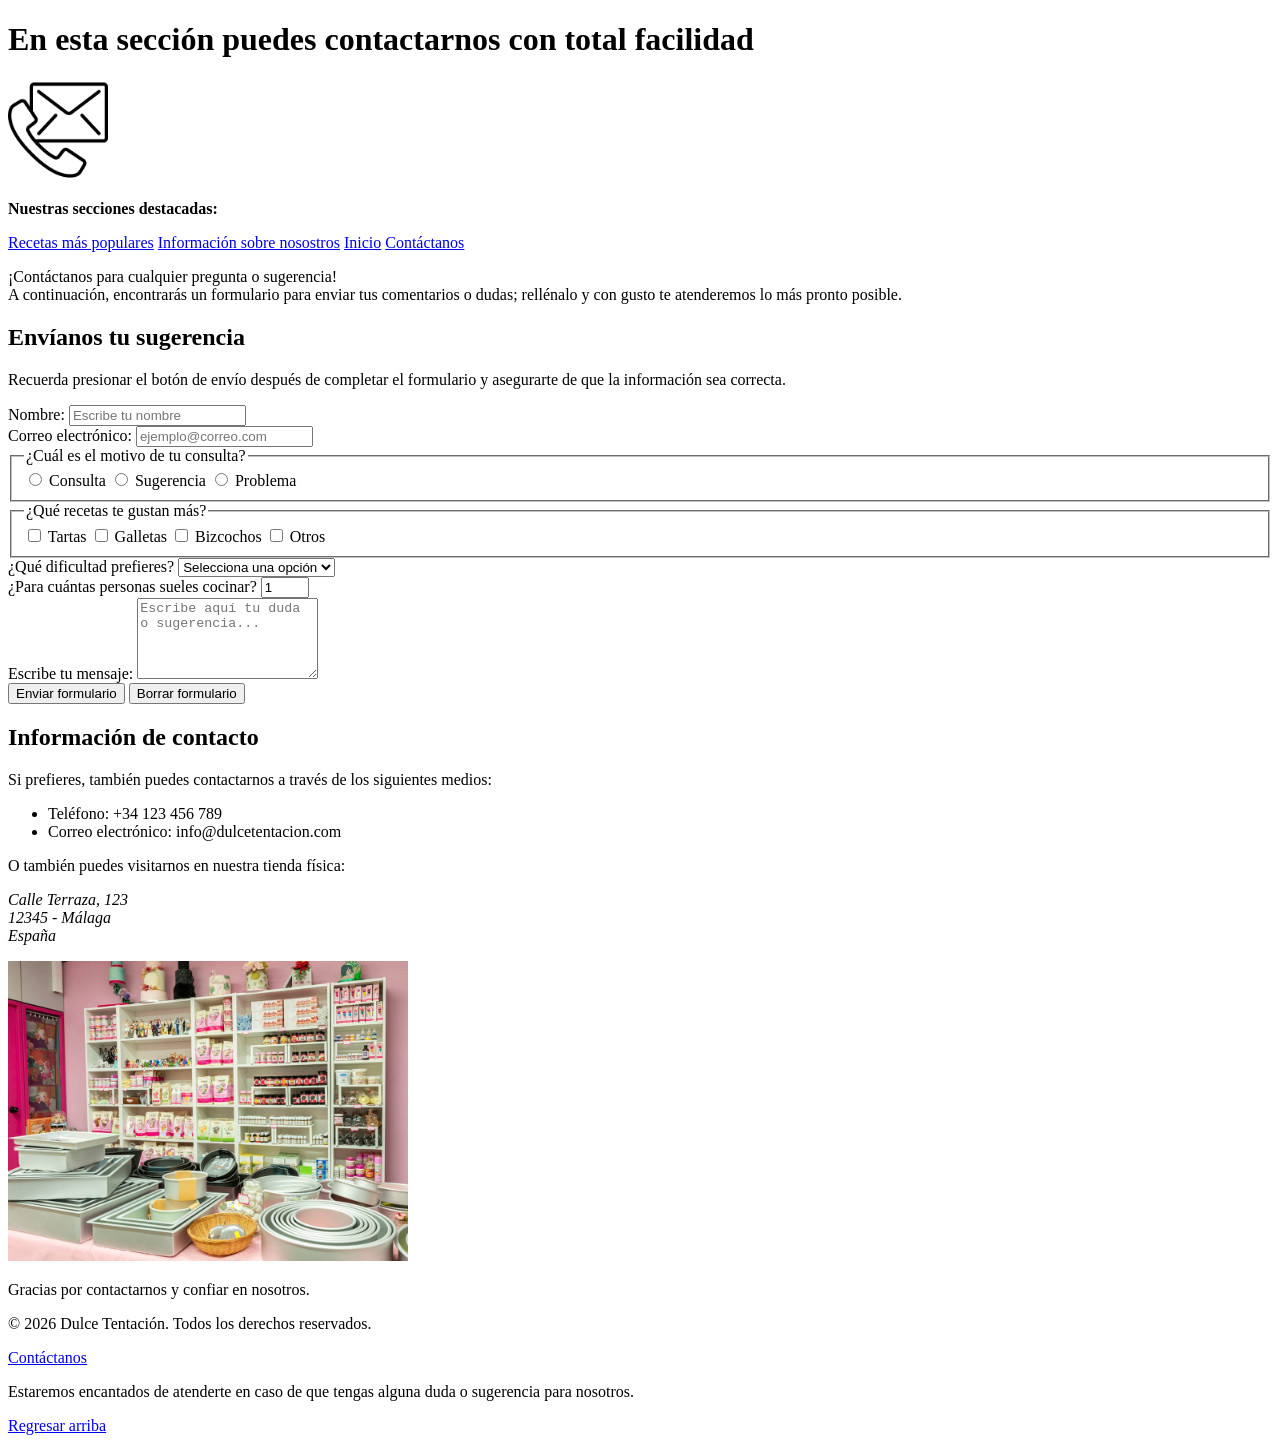
==== contacto.html @ e2bfa8ef "Primera versión de la pagina web (solo HTML) Es el esqueleto con HTML del cual se va a construir la " ====
<!DOCTYPE html>
<html lang="es">

<head>
    <meta charset="UTF-8">
    <meta name="viewport" content="width=device-width, initial-scale=1.0">
    <meta name="author" content="Moises">
    <meta name="description" content="Contacta con Dulce Tentación">
    <title>Dulce Tentación | Contacto</title>
    <link rel="stylesheet" href="css/estilos.css">
    <link rel="icon" href="img/favicon.ico" type="image/x-icon">

</head>

<body>

    <header>
        <!-- Logo y título -->
        <h1>En esta sección puedes contactarnos con total facilidad</h1>
        <img src="img/contacto.png" alt="Logo de Contacto de Dulce Tentación" width="100" height="100" loading="lazy">

        <nav>
            <!-- Navegación -->
            <p><strong>Nuestras secciones destacadas:</strong></p>
            <div class="navLinks">
                <a href="recetas.html">Recetas más populares</a>
                <a href="info.html">Información sobre nosostros</a>
                <a href="index.html">Inicio</a>
                <a href="contacto.html">Contáctanos</a>
            </div>
        </nav>
    </header>

    <main>

        <section>
            <!-- Presentación del formulario -->
            <p>¡Contáctanos para cualquier pregunta o sugerencia! <br>
                A continuación, encontrarás un formulario para enviar tus comentarios o dudas; rellénalo
                y con gusto te atenderemos lo más pronto posible.</p>
        </section>

        <section>

            <h2>Envíanos tu sugerencia</h2>
            <p>Recuerda presionar el botón de envío después de completar el formulario y asegurarte de que la
                información sea correcta.</p>
            <form action="#" method="post">
                <!-- Campo de nombre -->
                <div>
                    <label for="nombre">Nombre:</label>
                    <input type="text" id="nombre" name="nombre" placeholder="Escribe tu nombre" required>
                </div>

                <!-- Campo de correo electrónico -->
                <div>
                    <label for="correo">Correo electrónico:</label>
                    <input type="email" id="correo" name="correo" placeholder="ejemplo@correo.com" required>
                </div>

                <!-- Tipo de consulta: radio -->
                <fieldset>
                    <legend>¿Cuál es el motivo de tu consulta?</legend>

                    <input type="radio" id="consulta" name="tipoConsulta" value="consulta" required>
                    <label for="consulta">Consulta</label>

                    <input type="radio" id="sugerencia" name="tipoConsulta" value="sugerencia">
                    <label for="sugerencia">Sugerencia</label>

                    <input type="radio" id="problema" name="tipoConsulta" value="problema">
                    <label for="problema">Problema</label>
                </fieldset>

                <!-- Recetas favoritas: checkbox -->
                <fieldset>
                    <legend>¿Qué recetas te gustan más?</legend>

                    <input type="checkbox" id="tartas" name="recetasFavoritas" value="tartas">
                    <label for="tartas">Tartas</label>

                    <input type="checkbox" id="galletas" name="recetasFavoritas" value="galletas">
                    <label for="galletas">Galletas</label>

                    <input type="checkbox" id="bizcochos" name="recetasFavoritas" value="bizcochos">
                    <label for="bizcochos">Bizcochos</label>

                    <input type="checkbox" id="otros" name="recetasFavoritas" value="otros">
                    <label for="otros">Otros</label>
                </fieldset>

                <!-- Dificultad: select -->
                <div>
                    <label for="dificultad">¿Qué dificultad prefieres?</label>
                    <select id="dificultad" name="dificultad" required>
                        <option value="">Selecciona una opción</option>
                        <option value="facil">Fácil</option>
                        <option value="media">Media</option>
                        <option value="dificil">Difícil</option>
                    </select>
                </div>

                <!-- Número de raciones: number -->
                <div>
                    <label for="raciones">¿Para cuántas personas sueles cocinar?</label>
                    <input type="number" id="raciones" name="raciones" min="1" max="50" value="1">
                </div>

                <!-- Mensaje: textarea -->
                <div>
                    <label for="mensaje">Escribe tu mensaje:</label>
                    <textarea id="mensaje" name="mensaje" rows="5" placeholder="Escribe aquí tu duda o sugerencia..."
                        required></textarea>
                </div>

                <!-- Botón de envío -->
                <div>
                    <button type="submit">Enviar formulario</button>
                    <button type="reset">Borrar formulario</button>
                </div>


            </form>

        </section>

        <section>
            <!-- Información de contacto -->
            <div>
                <h2>Información de contacto</h2>
                <p>Si prefieres, también puedes contactarnos a través de los siguientes medios:</p>
                <ul>
                    <li>Teléfono: +34 123 456 789</li>
                    <li>Correo electrónico: info@dulcetentacion.com</li>
                </ul>
            </div>
            <div>
                <p>O también puedes visitarnos en nuestra tienda física:</p>
                <address>
                    <p>Calle Terraza, 123<br>
                        12345 - Málaga<br>
                        España</p>
                </address>
                <img src="img/TiendaFisica.jpg" alt="Imagen de la tienda física" width="400" height="300"
                    loading="lazy">
                <p>Gracias por contactarnos y confiar en nosotros.</p>
            </div>
        </section>

    </main>

    <footer>
        <div id="pie-de-pagina">
            <p>&copy; 2026 Dulce Tentación. Todos los derechos reservados.</p>
            <a href="contacto.html">Contáctanos</a>
            <p>Estaremos encantados de atenderte en caso de que tengas alguna duda o sugerencia para nosotros.</p>
        </div>
        <div id="regresa-arriba">
            <a href="#top">Regresar arriba</a>

        </div>
    </footer>

</body>

</html>
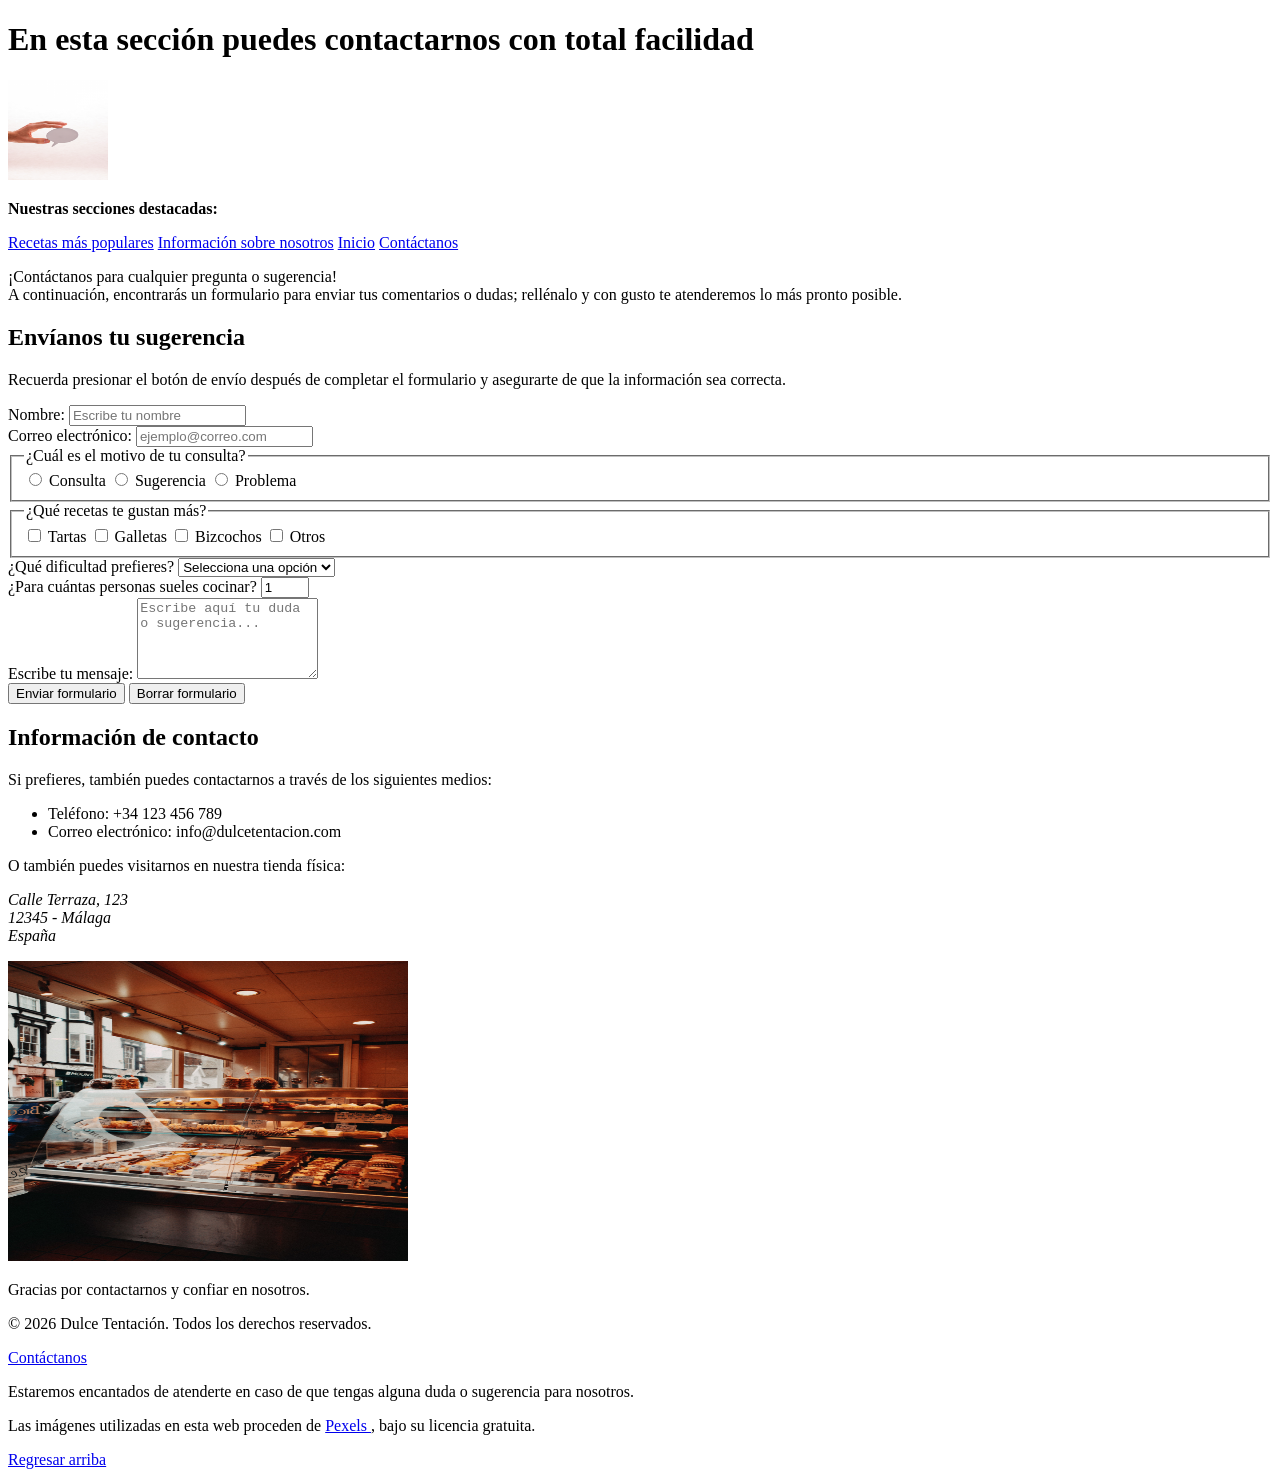
==== commit 765ce544: "Segunda versión de la web Cambio algunas imágenes ya que algunas tenían derechos de autor, esta nuev" ====
--- a/contacto.html
+++ b/contacto.html
@@ -17,14 +17,14 @@
     <header>
         <!-- Logo y título -->
         <h1>En esta sección puedes contactarnos con total facilidad</h1>
-        <img src="img/contacto.png" alt="Logo de Contacto de Dulce Tentación" width="100" height="100" loading="lazy">
+        <img src="img/contacto.jpg" alt="Logo de Contacto de Dulce Tentación" width="100" height="100" loading="lazy">
 
         <nav>
             <!-- Navegación -->
             <p><strong>Nuestras secciones destacadas:</strong></p>
             <div class="navLinks">
                 <a href="recetas.html">Recetas más populares</a>
-                <a href="info.html">Información sobre nosostros</a>
+                <a href="info.html">Información sobre nosotros</a>
                 <a href="index.html">Inicio</a>
                 <a href="contacto.html">Contáctanos</a>
             </div>
@@ -154,6 +154,14 @@
             <p>&copy; 2026 Dulce Tentación. Todos los derechos reservados.</p>
             <a href="contacto.html">Contáctanos</a>
             <p>Estaremos encantados de atenderte en caso de que tengas alguna duda o sugerencia para nosotros.</p>
+
+            <p>
+                Las imágenes utilizadas en esta web proceden de
+                <a href="https://www.pexels.com/es-es/" target="_blank" rel="noopener">
+                    Pexels
+                </a>, bajo su licencia gratuita.
+            </p>
+
         </div>
         <div id="regresa-arriba">
             <a href="#top">Regresar arriba</a>
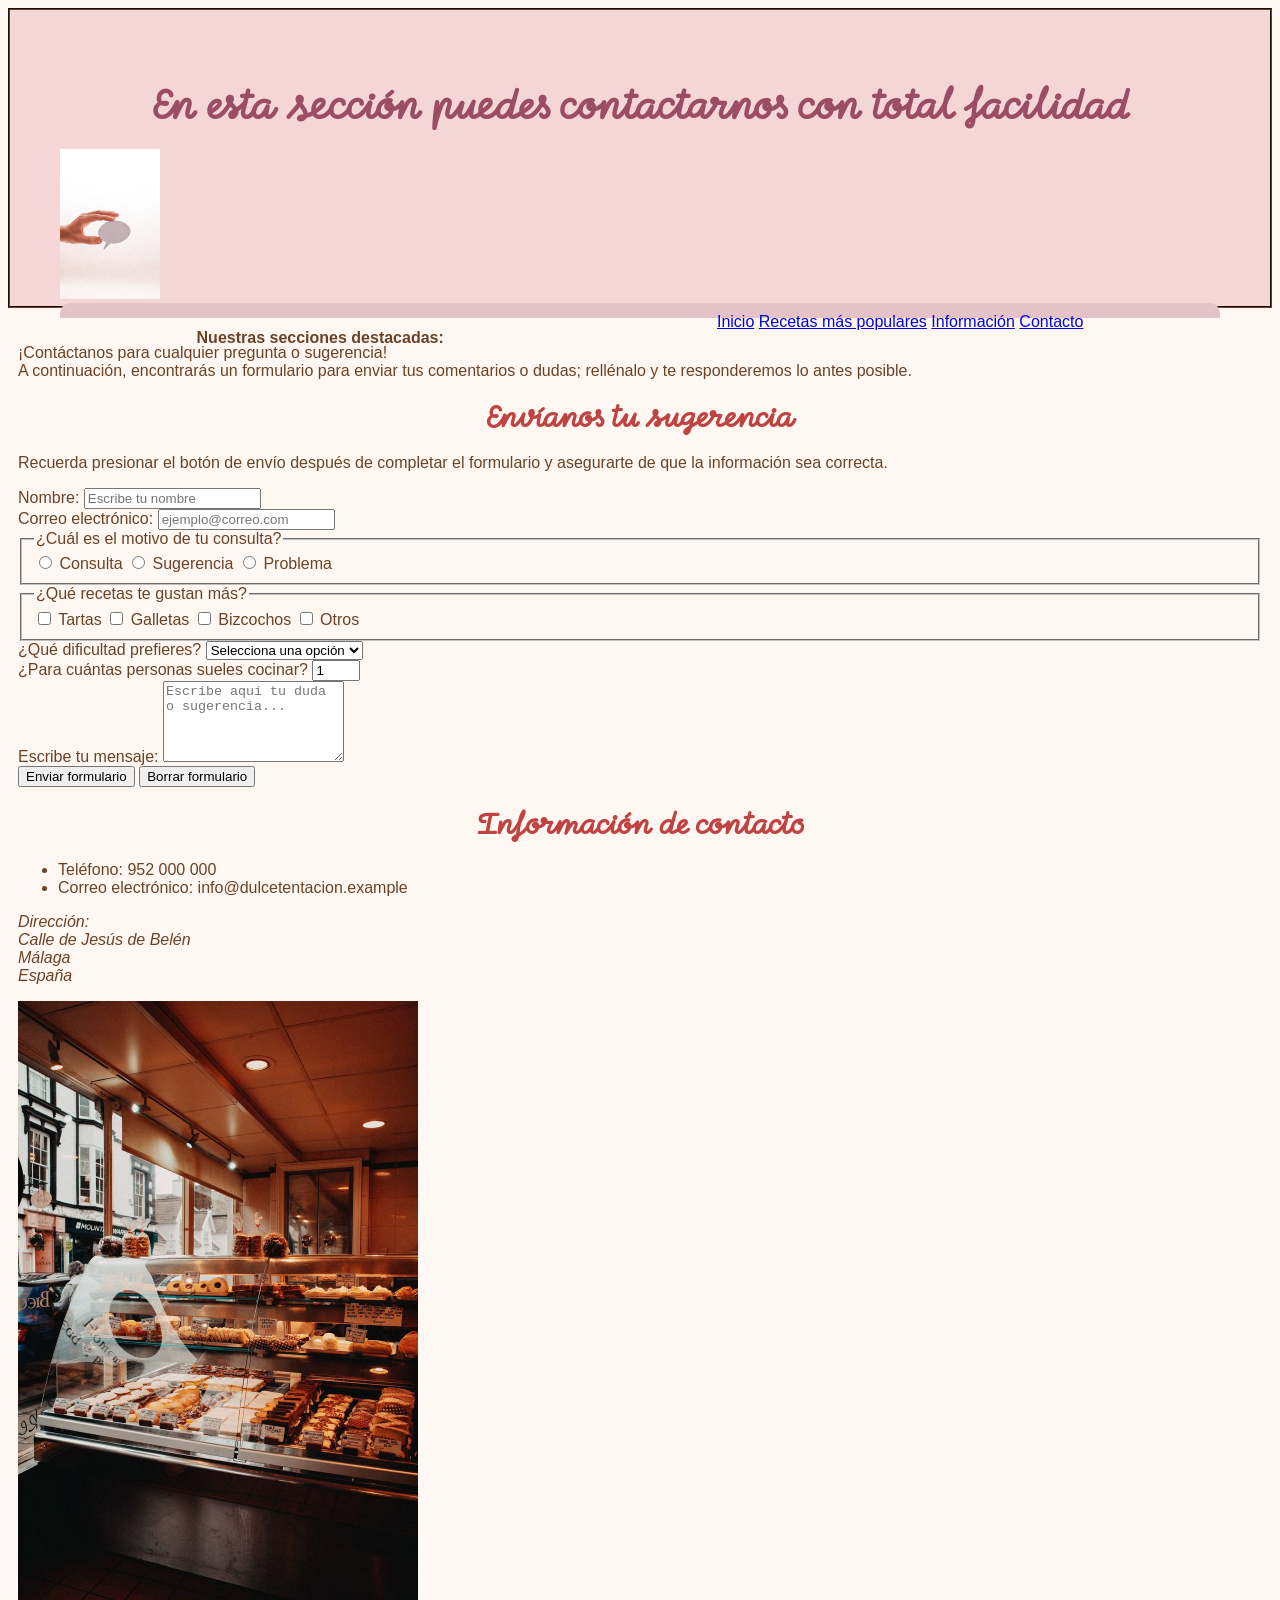
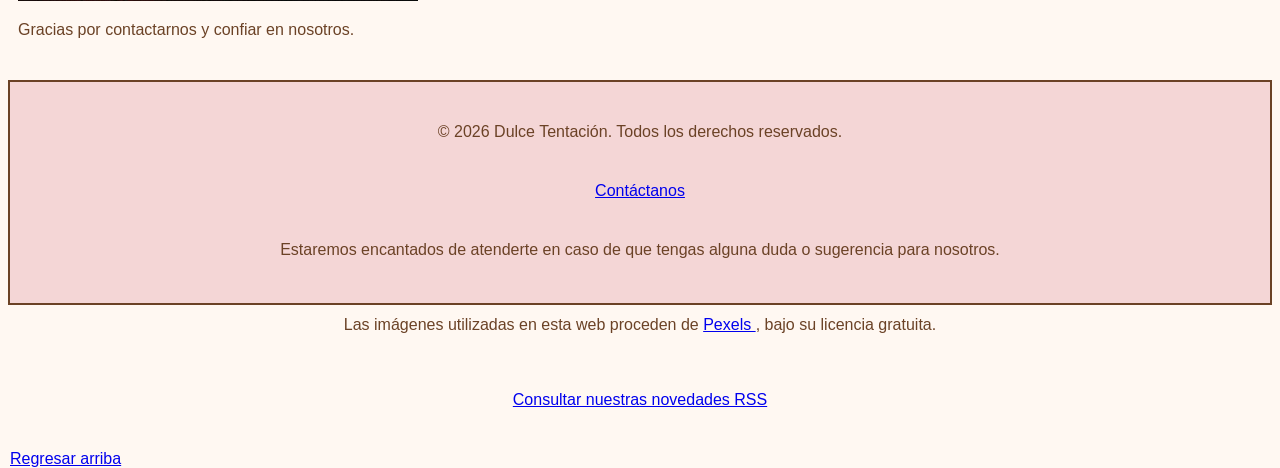
==== commit ff5cfe27: "Tercera versión de la web Aquí ya he agregado contenido en noticias.xml y he comenzado la estructura" ====
--- a/contacto.html
+++ b/contacto.html
@@ -9,24 +9,28 @@
     <title>Dulce Tentación | Contacto</title>
     <link rel="stylesheet" href="css/estilos.css">
     <link rel="icon" href="img/favicon.ico" type="image/x-icon">
+    <link rel="alternate" type="application/rss+xml" title="Novedades de Dulce Tentación" href="noticias.xml">
+    <link rel="preconnect" href="https://fonts.googleapis.com">
+<link rel="preconnect" href="https://fonts.gstatic.com" crossorigin>
+<link href="https://fonts.googleapis.com/css2?family=Momo+Signature&display=swap" rel="stylesheet">
 
 </head>
 
 <body>
 
-    <header>
+    <header id="top">
         <!-- Logo y título -->
         <h1>En esta sección puedes contactarnos con total facilidad</h1>
-        <img src="img/contacto.jpg" alt="Logo de Contacto de Dulce Tentación" width="100" height="100" loading="lazy">
+        <img src="img/contacto.jpg" alt="Mano sosteniendo una tarjeta en blanco" width="100" height="150" loading="lazy">
 
         <nav>
             <!-- Navegación -->
             <p><strong>Nuestras secciones destacadas:</strong></p>
             <div class="navLinks">
+                <a href="index.html">Inicio</a>
                 <a href="recetas.html">Recetas más populares</a>
-                <a href="info.html">Información sobre nosotros</a>
-                <a href="index.html">Inicio</a>
-                <a href="contacto.html">Contáctanos</a>
+                <a href="info.html">Información</a>
+                <a href="contacto.html">Contacto</a>
             </div>
         </nav>
     </header>
@@ -37,7 +41,7 @@
             <!-- Presentación del formulario -->
             <p>¡Contáctanos para cualquier pregunta o sugerencia! <br>
                 A continuación, encontrarás un formulario para enviar tus comentarios o dudas; rellénalo
-                y con gusto te atenderemos lo más pronto posible.</p>
+                y te responderemos lo antes posible.</p>
         </section>
 
         <section>
@@ -47,7 +51,7 @@
                 información sea correcta.</p>
             <form action="#" method="post">
                 <!-- Campo de nombre -->
-                <div>
+                <div id="formulario">
                     <label for="nombre">Nombre:</label>
                     <input type="text" id="nombre" name="nombre" placeholder="Escribe tu nombre" required>
                 </div>
@@ -128,20 +132,20 @@
             <!-- Información de contacto -->
             <div>
                 <h2>Información de contacto</h2>
-                <p>Si prefieres, también puedes contactarnos a través de los siguientes medios:</p>
+                
                 <ul>
-                    <li>Teléfono: +34 123 456 789</li>
-                    <li>Correo electrónico: info@dulcetentacion.com</li>
+                    <li>Teléfono: 952 000 000</li>
+                    <li>Correo electrónico: info@dulcetentacion.example</li>
                 </ul>
             </div>
             <div>
-                <p>O también puedes visitarnos en nuestra tienda física:</p>
                 <address>
-                    <p>Calle Terraza, 123<br>
-                        12345 - Málaga<br>
+                    <p>Dirección:<br>
+                        Calle de Jesús de Belén<br>
+                        Málaga<br>
                         España</p>
                 </address>
-                <img src="img/TiendaFisica.jpg" alt="Imagen de la tienda física" width="400" height="300"
+                <img src="img/TiendaFisica.jpg" alt="Interior de una pastelería con vitrinas de productos" width="400" height="600"
                     loading="lazy">
                 <p>Gracias por contactarnos y confiar en nosotros.</p>
             </div>
@@ -161,6 +165,7 @@
                     Pexels
                 </a>, bajo su licencia gratuita.
             </p>
+            <p><a href="noticias.xml">Consultar nuestras novedades RSS</a></p>
 
         </div>
         <div id="regresa-arriba">
--- a/css/estilos.css
+++ b/css/estilos.css
@@ -0,0 +1,229 @@
+
+/* Estilos generales para la pagin WEB */
+:root{
+    --h1: #9B4D65;
+    --h2: #bf4342ff;
+    --fondo: #FFF8F2;
+    --fondo-imagen: #edeeec;
+    --CabezeraYpie: #F4D6D6;
+    --algo: #735751ff;
+    --parrafo:#6B4226;
+    --destacar: #C74B70;
+    --bordes: #6B4226 2px;
+}
+
+html {
+  box-sizing: border-box;
+}
+
+*, *:before, *:after {
+  box-sizing: inherit;
+}
+
+.momo-signature-regular {
+  font-family: "Momo Signature", cursive;
+  font-weight: 400;
+  font-style: normal;
+}
+
+.bebas-neue-regular {
+  font-family: "Bebas Neue", sans-serif;
+  font-weight: 400;
+  font-style: normal;
+}
+
+
+.bebas-neue-regular {
+  font-family: "Bebas Neue", sans-serif;
+  font-weight: 400;
+  font-style: normal;
+}
+
+
+body{
+    background-color: var(--fondo);
+    color: var(--parrafo);
+    font-family: Bebas Neue, sans-serif;
+
+}
+
+h1{
+    color: var(--h1);
+    text-align: center;
+    font-family: Momo Signature, cursive;
+}
+
+h2{
+    color: var(--h2);
+    text-align: center;
+    font-family: Momo Signature, cursive;
+    font-family: Momo Signature, cursive;
+}
+
+#top{
+    background-color: var(--CabezeraYpie);
+    color: var(--parrafo);
+    text-align:justify;
+    padding: 50px;
+    width: 100%;
+    height: 300px;
+   border: var(--bordes) groove;
+}
+
+nav{
+    background-color: rgb(229, 194, 200);
+    color: var(--parrafo);
+    text-align: center;
+    padding: 10px;
+    width: 100%;
+    height: 100px;
+    border-radius: 10px;
+    display: flex;
+    flex-direction: row;
+    justify-content: space-around;
+    gap: 20px;
+}
+
+main{
+    margin-top: 10px;
+    background-color: var(--fondo);
+    text-align: justify;
+    padding: 10px;
+}
+
+footer{
+    background-color: var(--CabezeraYpie);
+    text-align: left;
+    color: var(--parrafo);
+    padding: auto;
+    width: 100%;
+    height: 225px;
+    margin-top: 15px;
+    border: var(--bordes) solid   ;
+}
+
+#pie-de-pagina{
+    padding: 25px;
+    display: flex;
+    flex-direction: column;       
+    justify-content: space-around;
+    align-items: center;
+    gap: 25px;
+}
+
+#pie-superior{
+    display:flex ;
+    flex-direction: row;
+    justify-content: space-around;
+    gap: 10px;
+
+}
+
+.caja-pie{
+    background-color: rgb(229, 194, 200);
+    border: var(--bordes) solid;
+    border-radius: 10%;
+    justify-content: center;
+    gap: 20px;
+    text-align: center;
+}
+
+#derechos{
+     background-color: rgb(229, 194, 200);
+    border: var(--bordes) solid;
+    border-radius: 10%;
+    justify-content: center;
+    text-align: center;
+    width: 100%;
+}
+
+/*---------------------------------------------------------------------------------------------------------------------------*/
+/* Estilos del index.html*/
+
+
+#presentacion-index{
+    display: flex;
+    flex-direction: column;
+    justify-content: space-around;
+    gap: 20px;
+
+}
+
+#explicacion-index{
+    display: grid;
+    grid-template-columns: 1fr 1fr;
+    gap: 100px;
+    align-items: center;
+}
+#explicacion-index > :first-child{
+    text-align:left ;
+    justify-content: center;
+    padding: 50px;
+}
+
+#postres-index{
+    background-color: var(--fondo-imagen);
+    color: var(--destacar);
+    display: flex;
+    flex-direction: column ;
+    justify-content: space-evenly;
+    align-items: center;
+    padding: 20px;
+}
+
+#miniaturas{
+    background-color: var(--fondo-imagen);
+    color: var(--destacar);
+    display: flex;
+    justify-content: space-evenly;
+    align-items: center;
+    gap: 150px;
+}
+
+.miniatura{
+    display: flex;
+    flex-direction: column;
+    gap: 10px;
+}
+
+
+#recIndex{
+    display: flex;
+    flex-direction: row;
+    justify-content: space-evenly;
+}
+
+#ventajas{
+    background-color: var(--fondo-imagen);
+    color: var(--parrafo);
+    display: flex;
+    flex-direction: column;
+    padding: 20px;
+}
+
+#venListaFoto{
+    display: flex;
+    flex-direction: row-reverse;
+    justify-content: space-evenly;
+}
+
+#venLista{
+    align-items: center;
+    justify-content: center;
+    padding: 20px;
+}
+
+
+
+
+
+
+
+
+
+
+
+
+
+
+
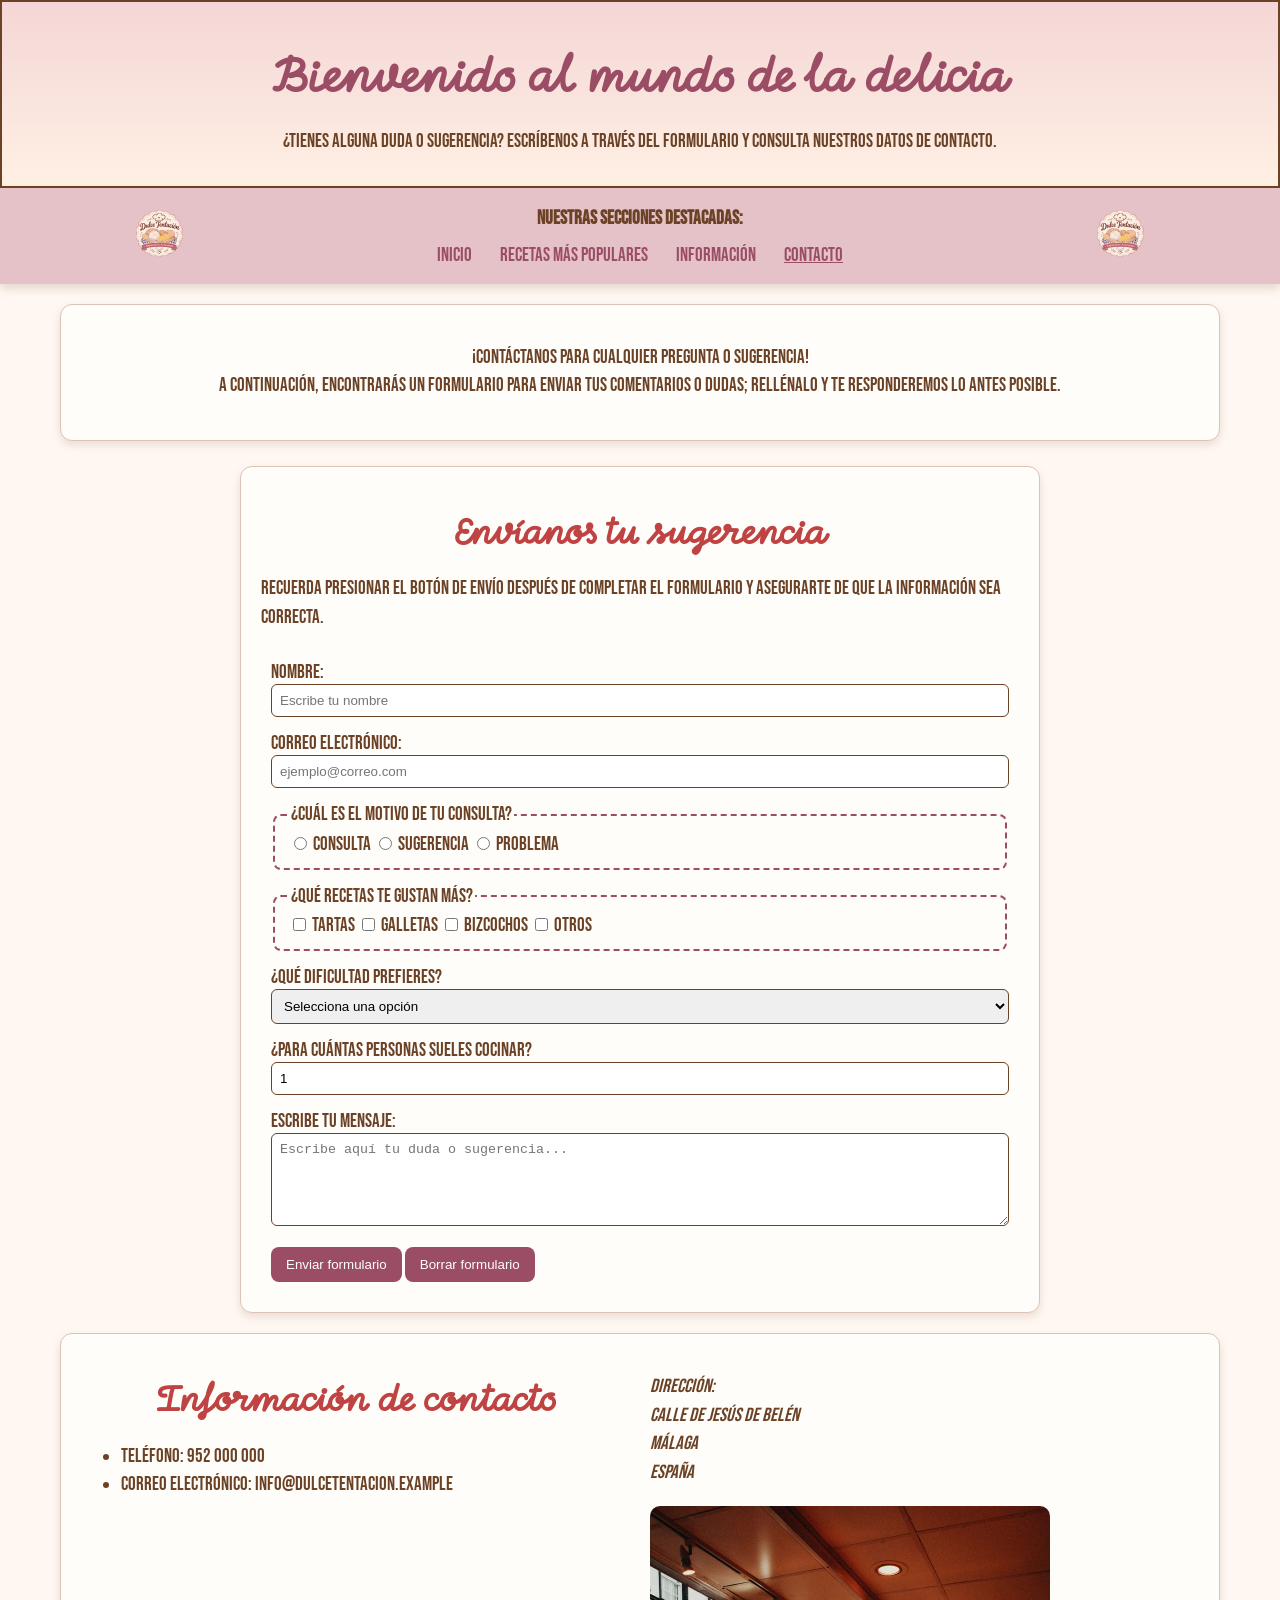
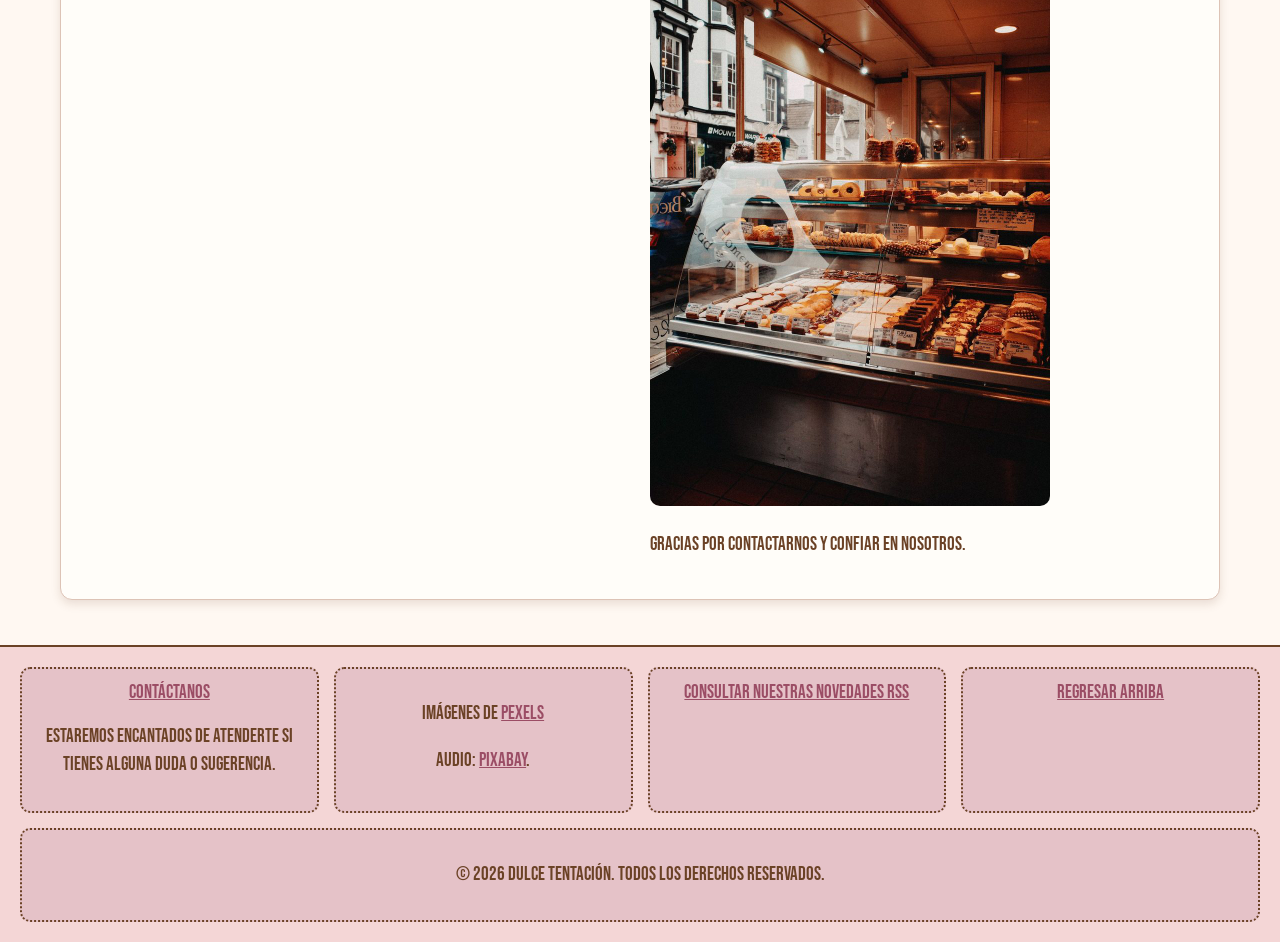
==== commit 0e99039a: "Cuarta versión de la web Aquí ya tengo casi terminada toda la parte de css y la parte de html está c" ====
--- a/contacto.html
+++ b/contacto.html
@@ -2,137 +2,108 @@
 <html lang="es">
 
 <head>
-    <meta charset="UTF-8">
-    <meta name="viewport" content="width=device-width, initial-scale=1.0">
-    <meta name="author" content="Moises">
-    <meta name="description" content="Contacta con Dulce Tentación">
+    <meta charset="utf-8" />
+    <meta content="width=device-width, initial-scale=1.0" name="viewport" />
+    <meta content="Moises" name="author" />
+    <meta content="Contacta con Dulce Tentación" name="description" />
     <title>Dulce Tentación | Contacto</title>
-    <link rel="stylesheet" href="css/estilos.css">
-    <link rel="icon" href="img/favicon.ico" type="image/x-icon">
-    <link rel="alternate" type="application/rss+xml" title="Novedades de Dulce Tentación" href="noticias.xml">
-    <link rel="preconnect" href="https://fonts.googleapis.com">
-<link rel="preconnect" href="https://fonts.gstatic.com" crossorigin>
-<link href="https://fonts.googleapis.com/css2?family=Momo+Signature&display=swap" rel="stylesheet">
-
+    <link href="css/estilos.css" rel="stylesheet" />
+    <link href="img/favicon.ico" rel="icon" type="image/x-icon" />
+    <link href="noticias.xml" rel="alternate" title="Novedades de Dulce Tentación" type="application/rss+xml" />
+    <link href="https://fonts.googleapis.com" rel="preconnect" />
+    <link crossorigin="" href="https://fonts.gstatic.com" rel="preconnect" />
+    <link href="https://fonts.googleapis.com/css2?family=Bebas+Neue&amp;family=Momo+Signature&amp;display=swap"
+        rel="stylesheet" />
 </head>
 
 <body>
+    <header id="top">
+        <h1>Bienvenido al mundo de la delicia</h1>
+        <p class="descripcion-cabecera">¿Tienes alguna duda o sugerencia? Escríbenos a través del formulario y consulta
+            nuestros datos de contacto.</p>
 
-    <header id="top">
-        <!-- Logo y título -->
-        <h1>En esta sección puedes contactarnos con total facilidad</h1>
-        <img src="img/contacto.jpg" alt="Mano sosteniendo una tarjeta en blanco" width="100" height="150" loading="lazy">
-
-        <nav>
-            <!-- Navegación -->
+    </header>
+    <nav>
+        <div class="logo"><img alt="Logo de Dulce Tentación" height="67" src="img/logo.svg" width="100" /></div>
+        <div class="navLinks">
             <p><strong>Nuestras secciones destacadas:</strong></p>
-            <div class="navLinks">
+            <div class="enlaces-navegacion">
                 <a href="index.html">Inicio</a>
                 <a href="recetas.html">Recetas más populares</a>
                 <a href="info.html">Información</a>
-                <a href="contacto.html">Contacto</a>
+                <a class="pagina-actual" href="contacto.html">Contacto</a>
             </div>
-        </nav>
-    </header>
-
-    <main>
-
-        <section>
+        </div>
+        <div class="logo"><img alt="" height="67" src="img/logo.svg" width="100" /></div>
+    </nav>
+    <main id="contenido-contacto">
+        <section class="bloque" id="introduccion-contacto">
             <!-- Presentación del formulario -->
-            <p>¡Contáctanos para cualquier pregunta o sugerencia! <br>
+            <p>¡Contáctanos para cualquier pregunta o sugerencia! <br />
                 A continuación, encontrarás un formulario para enviar tus comentarios o dudas; rellénalo
                 y te responderemos lo antes posible.</p>
         </section>
-
-        <section>
-
+        <section class="bloque" id="seccion-formulario">
             <h2>Envíanos tu sugerencia</h2>
             <p>Recuerda presionar el botón de envío después de completar el formulario y asegurarte de que la
                 información sea correcta.</p>
-            <form action="#" method="post">
-                <!-- Campo de nombre -->
-                <div id="formulario">
+            <form action="#" class="formulario-contacto" method="post">
+                <div class="campo-formulario" id="formulario">
                     <label for="nombre">Nombre:</label>
-                    <input type="text" id="nombre" name="nombre" placeholder="Escribe tu nombre" required>
+                    <input id="nombre" name="nombre" placeholder="Escribe tu nombre" required="" type="text" />
                 </div>
-
-                <!-- Campo de correo electrónico -->
-                <div>
+                <div class="campo-formulario">
                     <label for="correo">Correo electrónico:</label>
-                    <input type="email" id="correo" name="correo" placeholder="ejemplo@correo.com" required>
+                    <input id="correo" name="correo" placeholder="ejemplo@correo.com" required="" type="email" />
                 </div>
-
-                <!-- Tipo de consulta: radio -->
                 <fieldset>
                     <legend>¿Cuál es el motivo de tu consulta?</legend>
-
-                    <input type="radio" id="consulta" name="tipoConsulta" value="consulta" required>
+                    <input id="consulta" name="tipoConsulta" required="" type="radio" value="consulta" />
                     <label for="consulta">Consulta</label>
-
-                    <input type="radio" id="sugerencia" name="tipoConsulta" value="sugerencia">
+                    <input id="sugerencia" name="tipoConsulta" type="radio" value="sugerencia" />
                     <label for="sugerencia">Sugerencia</label>
-
-                    <input type="radio" id="problema" name="tipoConsulta" value="problema">
+                    <input id="problema" name="tipoConsulta" type="radio" value="problema" />
                     <label for="problema">Problema</label>
                 </fieldset>
-
-                <!-- Recetas favoritas: checkbox -->
                 <fieldset>
                     <legend>¿Qué recetas te gustan más?</legend>
-
-                    <input type="checkbox" id="tartas" name="recetasFavoritas" value="tartas">
+                    <input id="tartas" name="recetasFavoritas" type="checkbox" value="tartas" />
                     <label for="tartas">Tartas</label>
-
-                    <input type="checkbox" id="galletas" name="recetasFavoritas" value="galletas">
+                    <input id="galletas" name="recetasFavoritas" type="checkbox" value="galletas" />
                     <label for="galletas">Galletas</label>
-
-                    <input type="checkbox" id="bizcochos" name="recetasFavoritas" value="bizcochos">
+                    <input id="bizcochos" name="recetasFavoritas" type="checkbox" value="bizcochos" />
                     <label for="bizcochos">Bizcochos</label>
-
-                    <input type="checkbox" id="otros" name="recetasFavoritas" value="otros">
+                    <input id="otros" name="recetasFavoritas" type="checkbox" value="otros" />
                     <label for="otros">Otros</label>
                 </fieldset>
-
-                <!-- Dificultad: select -->
-                <div>
+                <div class="campo-formulario">
                     <label for="dificultad">¿Qué dificultad prefieres?</label>
-                    <select id="dificultad" name="dificultad" required>
+                    <select id="dificultad" name="dificultad" required="">
                         <option value="">Selecciona una opción</option>
                         <option value="facil">Fácil</option>
                         <option value="media">Media</option>
                         <option value="dificil">Difícil</option>
                     </select>
                 </div>
-
-                <!-- Número de raciones: number -->
-                <div>
+                <div class="campo-formulario">
                     <label for="raciones">¿Para cuántas personas sueles cocinar?</label>
-                    <input type="number" id="raciones" name="raciones" min="1" max="50" value="1">
+                    <input id="raciones" max="50" min="1" name="raciones" type="number" value="1" />
                 </div>
-
-                <!-- Mensaje: textarea -->
-                <div>
+                <div class="campo-formulario">
                     <label for="mensaje">Escribe tu mensaje:</label>
-                    <textarea id="mensaje" name="mensaje" rows="5" placeholder="Escribe aquí tu duda o sugerencia..."
-                        required></textarea>
+                    <textarea id="mensaje" name="mensaje" placeholder="Escribe aquí tu duda o sugerencia..." required=""
+                        rows="5"></textarea>
                 </div>
-
-                <!-- Botón de envío -->
-                <div>
+                <div class="botones-formulario">
                     <button type="submit">Enviar formulario</button>
                     <button type="reset">Borrar formulario</button>
                 </div>
-
-
             </form>
-
         </section>
-
-        <section>
+        <section class="bloque" id="datos-contacto">
             <!-- Información de contacto -->
             <div>
                 <h2>Información de contacto</h2>
-                
                 <ul>
                     <li>Teléfono: 952 000 000</li>
                     <li>Correo electrónico: info@dulcetentacion.example</li>
@@ -140,40 +111,37 @@
             </div>
             <div>
                 <address>
-                    <p>Dirección:<br>
-                        Calle de Jesús de Belén<br>
-                        Málaga<br>
+                    <p>Dirección:<br />
+                        Calle de Jesús de Belén<br />
+                        Málaga<br />
                         España</p>
                 </address>
-                <img src="img/TiendaFisica.jpg" alt="Interior de una pastelería con vitrinas de productos" width="400" height="600"
-                    loading="lazy">
+                <img alt="Interior de una pastelería con vitrinas de productos" height="600" loading="lazy"
+                    src="img/TiendaFisica.jpg" width="400" />
                 <p>Gracias por contactarnos y confiar en nosotros.</p>
             </div>
         </section>
-
     </main>
-
     <footer>
         <div id="pie-de-pagina">
-            <p>&copy; 2026 Dulce Tentación. Todos los derechos reservados.</p>
-            <a href="contacto.html">Contáctanos</a>
-            <p>Estaremos encantados de atenderte en caso de que tengas alguna duda o sugerencia para nosotros.</p>
-
-            <p>
-                Las imágenes utilizadas en esta web proceden de
-                <a href="https://www.pexels.com/es-es/" target="_blank" rel="noopener">
-                    Pexels
-                </a>, bajo su licencia gratuita.
-            </p>
-            <p><a href="noticias.xml">Consultar nuestras novedades RSS</a></p>
-
-        </div>
-        <div id="regresa-arriba">
-            <a href="#top">Regresar arriba</a>
-
+            <div id="pie-superior">
+                <div class="caja-pie"><a href="contacto.html">Contáctanos</a>
+                    <p>Estaremos encantados de atenderte si tienes alguna duda o sugerencia.</p>
+                </div>
+                <div class="caja-pie">
+                    <p>Imágenes de <a href="https://www.pexels.com/es-es/" rel="noopener noreferrer"
+                            target="_blank">Pexels</a></p>
+                    <p>Audio: <a href="https://pixabay.com/sound-effects/" rel="noopener noreferrer"
+                            target="_blank">Pixabay</a>.</p>
+                </div>
+                <div class="caja-pie"><a href="noticias.xml">Consultar nuestras novedades RSS</a></div>
+                <div class="caja-pie"><a href="#top">Regresar arriba</a></div>
+            </div>
+            <div id="derechos">
+                <p>© 2026 Dulce Tentación. Todos los derechos reservados.</p>
+            </div>
         </div>
     </footer>
-
 </body>
 
 </html>
--- a/css/estilos.css
+++ b/css/estilos.css
@@ -1,229 +1,476 @@
-
-/* Estilos generales para la pagin WEB */
-:root{
-    --h1: #9B4D65;
-    --h2: #bf4342ff;
-    --fondo: #FFF8F2;
-    --fondo-imagen: #edeeec;
-    --CabezeraYpie: #F4D6D6;
-    --algo: #735751ff;
-    --parrafo:#6B4226;
-    --destacar: #C74B70;
-    --bordes: #6B4226 2px;
-}
-
-html {
+/* DULCE TENTACIÓN - ESTILOS DE LAS CUATRO PÁGINAS */
+
+/* 1. COLORES Y ESTILOS GENERALES */
+:root {
+  --rosa: #9b4d65;
+  --rojo: #bf4342;
+  --crema: #fff8f2;
+  --rosaclaro: #f4d6d6;
+  --marron: #6b4226;
+}
+
+* {
   box-sizing: border-box;
 }
 
-*, *:before, *:after {
-  box-sizing: inherit;
-}
-
-.momo-signature-regular {
+body {
+  margin: 0;
+  background-color: var(--crema);
+  color: var(--marron);
+  font-family: "Bebas Neue", Arial, sans-serif;
+  font-size: 19px;
+}
+
+h1,
+h2 {
   font-family: "Momo Signature", cursive;
-  font-weight: 400;
-  font-style: normal;
-}
-
-.bebas-neue-regular {
-  font-family: "Bebas Neue", sans-serif;
-  font-weight: 400;
-  font-style: normal;
-}
-
-
-.bebas-neue-regular {
-  font-family: "Bebas Neue", sans-serif;
-  font-weight: 400;
-  font-style: normal;
-}
-
-
-body{
-    background-color: var(--fondo);
-    color: var(--parrafo);
-    font-family: Bebas Neue, sans-serif;
-
-}
-
-h1{
-    color: var(--h1);
-    text-align: center;
-    font-family: Momo Signature, cursive;
-}
-
-h2{
-    color: var(--h2);
-    text-align: center;
-    font-family: Momo Signature, cursive;
-    font-family: Momo Signature, cursive;
-}
-
-#top{
-    background-color: var(--CabezeraYpie);
-    color: var(--parrafo);
-    text-align:justify;
-    padding: 50px;
+  text-align: center;
+}
+
+h1 {
+  color: var(--rosa);
+}
+h2 {
+  color: var(--rojo);
+}
+h3 {
+  color: var(--rosa);
+}
+
+p,
+li {
+  line-height: 1.5;
+}
+a {
+  color: var(--rosa);
+}
+a:hover {
+  color: var(--rojo);
+}
+
+a:focus-visible,
+button:focus-visible,
+input:focus-visible,
+textarea:focus-visible,
+select:focus-visible {
+  outline: 3px dashed var(--rosa);
+}
+
+img {
+  max-width: 100%;
+  height: auto;
+}
+
+/* 2. HEADER Y NAVEGACIÓN - TODAS LAS PÁGINAS */
+#top {
+  background: linear-gradient(#f4d6d6, #fff0e4);
+  border: 2px solid var(--marron);
+  text-align: center;
+  padding: 20px;
+}
+
+#top h1 {
+  animation: aparecer 1s;
+}
+.descripcion-cabecera {
+  margin: 10px auto;
+}
+
+nav {
+  display: flex;
+  justify-content: space-around;
+  align-items: center;
+  gap: 15px;
+  background-color: #e5c2c8;
+  padding: 12px;
+  position: sticky;
+  top: 0;
+  z-index: 2;
+  box-shadow: 0 4px 10px rgba(107, 66, 38, 0.2);
+}
+
+.logo img {
+  width: 75px;
+}
+.navLinks {
+  text-align: center;
+}
+.navLinks p {
+  margin: 5px;
+}
+
+.enlaces-navegacion {
+  display: flex;
+  justify-content: center;
+  flex-wrap: wrap;
+  gap: 18px;
+}
+
+.enlaces-navegacion a {
+  text-decoration: none;
+  padding: 5px;
+  transition: background-color 0.3s;
+}
+
+.enlaces-navegacion a:hover {
+  background-color: var(--crema);
+}
+.enlaces-navegacion .pagina-actual {
+  text-decoration: underline;
+}
+
+/* 3. CONTENIDO, TARJETAS Y ANIMACIONES */
+main {
+  max-width: 1200px;
+  margin: auto;
+  padding: 20px;
+}
+
+main section {
+  margin-bottom: 25px;
+}
+
+.bloque,
+.tarjeta {
+  background-color: #fffdf9;
+  padding: 20px;
+  border: 1px solid #ddc3b6;
+  border-radius: 12px;
+  box-shadow: 0 4px 10px rgba(107, 66, 38, 0.15);
+}
+
+.tarjeta {
+  animation: mostrar 1s;
+}
+
+@keyframes aparecer {
+  from {
+    opacity: 0;
+  }
+  to {
+    opacity: 1;
+  }
+}
+
+@keyframes mostrar {
+  from {
+    transform: translateY(10px);
+  }
+  to {
+    transform: translateY(0);
+  }
+}
+
+.recIndex,
+.ficha-receta {
+  position: relative;
+}
+
+.etiqueta-novedad {
+  position: absolute;
+  top: 10px;
+  right: 10px;
+  background-color: var(--rosa);
+  color: white;
+  padding: 5px 10px;
+  border-radius: 8px;
+}
+
+/* 4. FOOTER - TODAS LAS PÁGINAS */
+footer {
+  background-color: var(--rosaclaro);
+  border-top: 2px solid var(--marron);
+  padding: 20px;
+}
+
+#pie-superior {
+  display: grid;
+  grid-template-columns: repeat(4, 1fr);
+  gap: 15px;
+}
+
+.caja-pie,
+#derechos {
+  background-color: #e5c2c8;
+  border: 2px dotted var(--marron);
+  border-radius: 10px;
+  text-align: center;
+  padding: 12px;
+}
+
+#derechos {
+  margin-top: 15px;
+}
+
+/* 5. INICIO - index.html */
+#explicacion-index {
+  display: grid;
+  grid-template-columns: 1fr 1fr;
+  gap: 25px;
+  align-items: center;
+}
+
+#explicacion-index img,
+#venFoto img {
+  border-radius: 12px;
+}
+
+#postres-index,
+#ventajas {
+  background-color: #edeeec;
+  border-radius: 12px;
+  padding: 20px;
+}
+
+#postres-index {
+  text-align: center;
+}
+#miniaturas {
+  display: flex;
+  justify-content: space-around;
+  flex-wrap: wrap;
+  gap: 20px;
+}
+
+.miniatura {
+  text-align: center;
+  display: flex;
+  flex-direction: column;
+}
+.miniatura img {
+  width: 200px;
+  border-radius: 10px;
+}
+
+#recIndex {
+  display: grid;
+  grid-template-columns: 1fr 1fr;
+  gap: 20px;
+}
+
+.recIndex {
+  text-align: center;
+}
+.recIndex img {
+  width: 300px;
+  border-radius: 10px;
+}
+
+#venListaFoto {
+  display: flex;
+  align-items: center;
+  justify-content: space-around;
+  gap: 25px;
+}
+
+#venLista,
+#venFoto {
+  width: 50%;
+}
+
+/* 6. RECETAS - recetas.html */
+#catalogo-recetas {
+  padding: 20px;
+}
+.titulo-recetas {
+  background-color: #edeeec;
+  border-radius: 10px;
+  padding: 10px;
+}
+
+.seccion-receta {
+  max-width: 930px;
+  margin: 20px auto;
+}
+
+.ficha-receta {
+  padding: 25px;
+}
+.ficha-receta > img {
+  display: block;
+  width: 300px;
+  margin: 15px auto;
+  border-radius: 10px;
+}
+
+/* 7. CONTACTO - contacto.html */
+#introduccion-contacto {
+  text-align: center;
+}
+#seccion-formulario {
+  max-width: 800px;
+  margin: 20px auto;
+}
+
+.formulario-contacto {
+  padding: 10px;
+}
+.campo-formulario {
+  margin-bottom: 15px;
+}
+.campo-formulario label {
+  display: block;
+}
+
+.campo-formulario input,
+.campo-formulario select,
+.campo-formulario textarea {
+  width: 100%;
+  max-width: 100%;
+  padding: 8px;
+  border: 1px solid var(--marron);
+  border-radius: 6px;
+}
+
+.formulario-contacto fieldset {
+  margin-bottom: 15px;
+  border: 2px dashed var(--rosa);
+  border-radius: 8px;
+}
+
+.botones-formulario button {
+  background-color: var(--rosa);
+  color: white;
+  padding: 10px 15px;
+  border: none;
+  border-radius: 8px;
+  cursor: pointer;
+  transition: background-color 0.3s;
+}
+
+.botones-formulario button:hover {
+  background-color: var(--rojo);
+}
+
+#datos-contacto {
+  display: grid;
+  grid-template-columns: 1fr 1fr;
+  gap: 20px;
+}
+
+#datos-contacto img {
+  border-radius: 10px;
+}
+
+/* 8. INFORMACIÓN - info.html */
+#introduccion-info {
+  display: flex;
+  justify-content: space-around;
+  flex-wrap: wrap;
+  gap: 15px;
+}
+
+#introduccion-info > div:first-child {
+  width: 100%;
+}
+.tarjeta-miniatura {
+  background-color: #edeeec;
+  text-align: center;
+  width: 200px;
+}
+
+.tarjeta-miniatura img {
+  width: 180px;
+}
+
+.contenedor-tabla {
+  overflow-x: auto;
+}
+.tabla-equivalencias {
+  width: 100%;
+  border-collapse: collapse;
+  background-color: white;
+}
+
+.tabla-equivalencias th,
+.tabla-equivalencias td {
+  border: 1px solid var(--marron);
+  padding: 10px;
+}
+
+.tabla-equivalencias th {
+  background-color: #e5c2c8;
+}
+.tabla-equivalencias tr:nth-child(even) {
+  background-color: #fff1ec;
+}
+
+.consejo {
+  margin-bottom: 15px;
+}
+#consejos-info img {
+  display: block;
+  width: 300px;
+  margin: 10px auto;
+  border-radius: 10px;
+}
+
+#video-info iframe {
+  display: block;
+  max-width: 100%;
+  margin: auto;
+}
+
+#audio-info audio {
+  max-width: 100%;
+}
+
+/* 9. RESPONSIVE - TABLETS Y MÓVILES */
+@media (max-width: 800px) {
+  #explicacion-index,
+  #datos-contacto {
+    grid-template-columns: 1fr;
+  }
+
+  #venListaFoto {
+    flex-direction: column;
+  }
+  #venLista,
+  #venFoto {
     width: 100%;
-    height: 300px;
-   border: var(--bordes) groove;
-}
-
-nav{
-    background-color: rgb(229, 194, 200);
-    color: var(--parrafo);
-    text-align: center;
+  }
+  #pie-superior {
+    grid-template-columns: 1fr 1fr;
+  }
+}
+
+@media (max-width: 520px) {
+  #top {
     padding: 10px;
-    width: 100%;
-    height: 100px;
-    border-radius: 10px;
-    display: flex;
-    flex-direction: row;
-    justify-content: space-around;
-    gap: 20px;
-}
-
-main{
-    margin-top: 10px;
-    background-color: var(--fondo);
-    text-align: justify;
+  }
+  nav {
+    gap: 5px;
+    padding: 8px;
+  }
+  .logo img {
+    width: 35px;
+  }
+  .enlaces-navegacion {
+    gap: 5px;
+  }
+  .enlaces-navegacion a {
+    font-size: 16px;
+  }
+  main {
     padding: 10px;
-}
-
-footer{
-    background-color: var(--CabezeraYpie);
-    text-align: left;
-    color: var(--parrafo);
-    padding: auto;
-    width: 100%;
-    height: 225px;
-    margin-top: 15px;
-    border: var(--bordes) solid   ;
-}
-
-#pie-de-pagina{
-    padding: 25px;
-    display: flex;
-    flex-direction: column;       
-    justify-content: space-around;
-    align-items: center;
-    gap: 25px;
-}
-
-#pie-superior{
-    display:flex ;
-    flex-direction: row;
-    justify-content: space-around;
-    gap: 10px;
-
-}
-
-.caja-pie{
-    background-color: rgb(229, 194, 200);
-    border: var(--bordes) solid;
-    border-radius: 10%;
-    justify-content: center;
-    gap: 20px;
-    text-align: center;
-}
-
-#derechos{
-     background-color: rgb(229, 194, 200);
-    border: var(--bordes) solid;
-    border-radius: 10%;
-    justify-content: center;
-    text-align: center;
-    width: 100%;
-}
-
-/*---------------------------------------------------------------------------------------------------------------------------*/
-/* Estilos del index.html*/
-
-
-#presentacion-index{
-    display: flex;
-    flex-direction: column;
-    justify-content: space-around;
-    gap: 20px;
-
-}
-
-#explicacion-index{
-    display: grid;
-    grid-template-columns: 1fr 1fr;
-    gap: 100px;
-    align-items: center;
-}
-#explicacion-index > :first-child{
-    text-align:left ;
-    justify-content: center;
-    padding: 50px;
-}
-
-#postres-index{
-    background-color: var(--fondo-imagen);
-    color: var(--destacar);
-    display: flex;
-    flex-direction: column ;
-    justify-content: space-evenly;
-    align-items: center;
-    padding: 20px;
-}
-
-#miniaturas{
-    background-color: var(--fondo-imagen);
-    color: var(--destacar);
-    display: flex;
-    justify-content: space-evenly;
-    align-items: center;
-    gap: 150px;
-}
-
-.miniatura{
-    display: flex;
-    flex-direction: column;
-    gap: 10px;
-}
-
-
-#recIndex{
-    display: flex;
-    flex-direction: row;
-    justify-content: space-evenly;
-}
-
-#ventajas{
-    background-color: var(--fondo-imagen);
-    color: var(--parrafo);
-    display: flex;
-    flex-direction: column;
-    padding: 20px;
-}
-
-#venListaFoto{
-    display: flex;
-    flex-direction: row-reverse;
-    justify-content: space-evenly;
-}
-
-#venLista{
-    align-items: center;
-    justify-content: center;
-    padding: 20px;
-}
-
-
-
-
-
-
-
-
-
-
-
-
-
-
-
+  }
+  .bloque,
+  .tarjeta {
+    padding: 12px;
+  }
+  #recIndex,
+  #pie-superior {
+    grid-template-columns: 1fr;
+  }
+}
+
+@media (prefers-reduced-motion: reduce) {
+  #top h1,
+  .tarjeta {
+    animation: none;
+  }
+  .enlaces-navegacion a,
+  .botones-formulario button {
+    transition: none;
+  }
+}
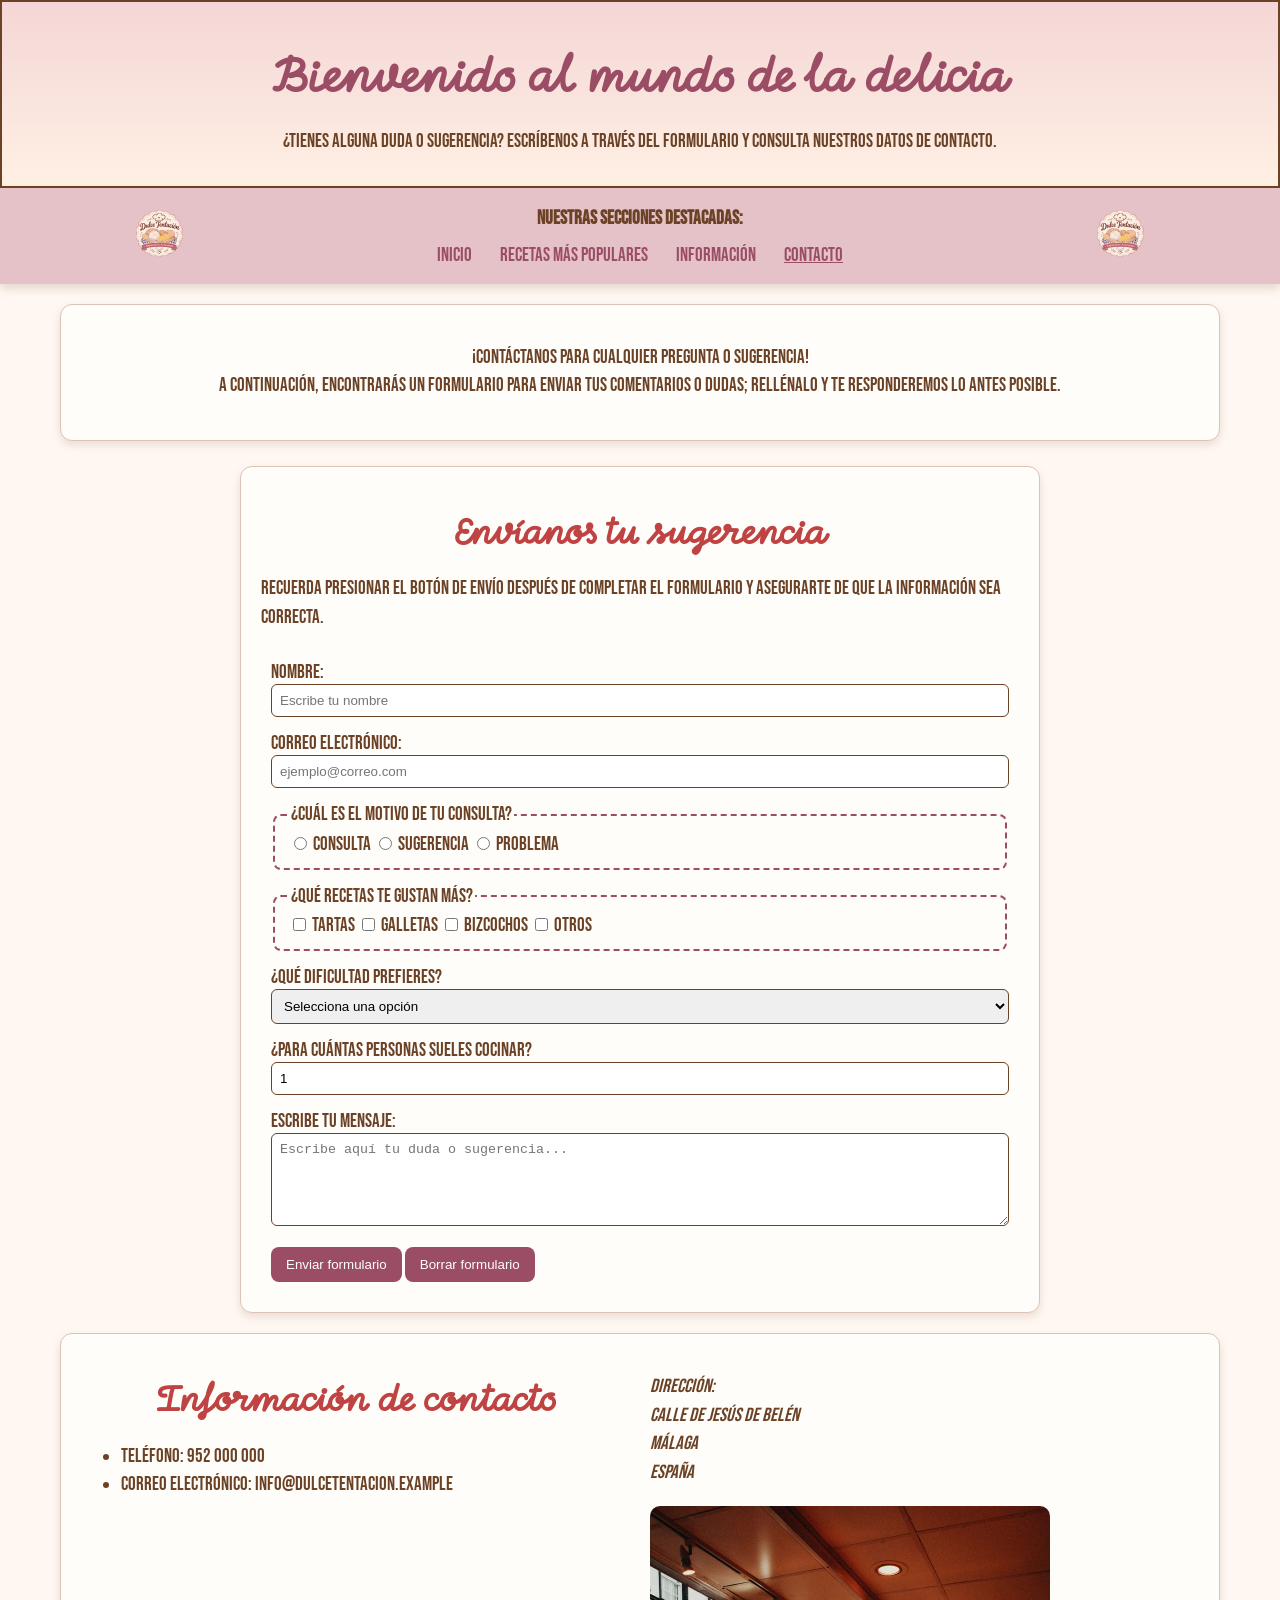
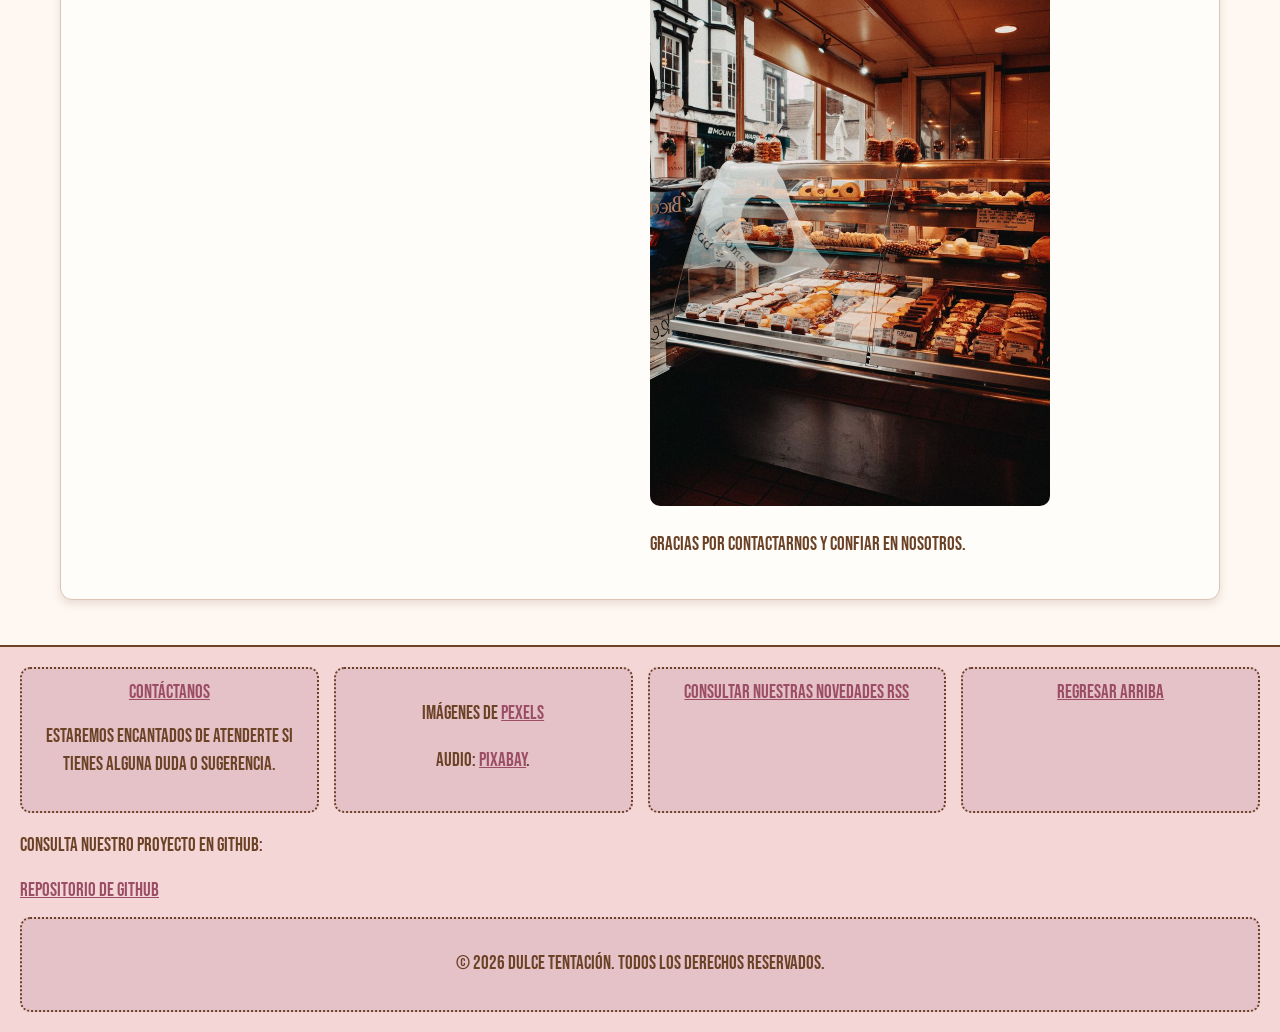
==== commit 5c2d52f8: "Quinta versión de la web Ya tengo todo el html listo y por tanto también adjunto las validaciones de" ====
--- a/contacto.html
+++ b/contacto.html
@@ -137,6 +137,11 @@
                 <div class="caja-pie"><a href="noticias.xml">Consultar nuestras novedades RSS</a></div>
                 <div class="caja-pie"><a href="#top">Regresar arriba</a></div>
             </div>
+            <div class="enlaces-proyecto">
+                <p>Consulta nuestro proyecto en GitHub:</p>
+                <a href="https://github.com/moises-wq-alt/DulceTentacion" target="_blank"
+                    rel="noopener noreferrer">Repositorio de GitHub</a>
+            </div>
             <div id="derechos">
                 <p>© 2026 Dulce Tentación. Todos los derechos reservados.</p>
             </div>
